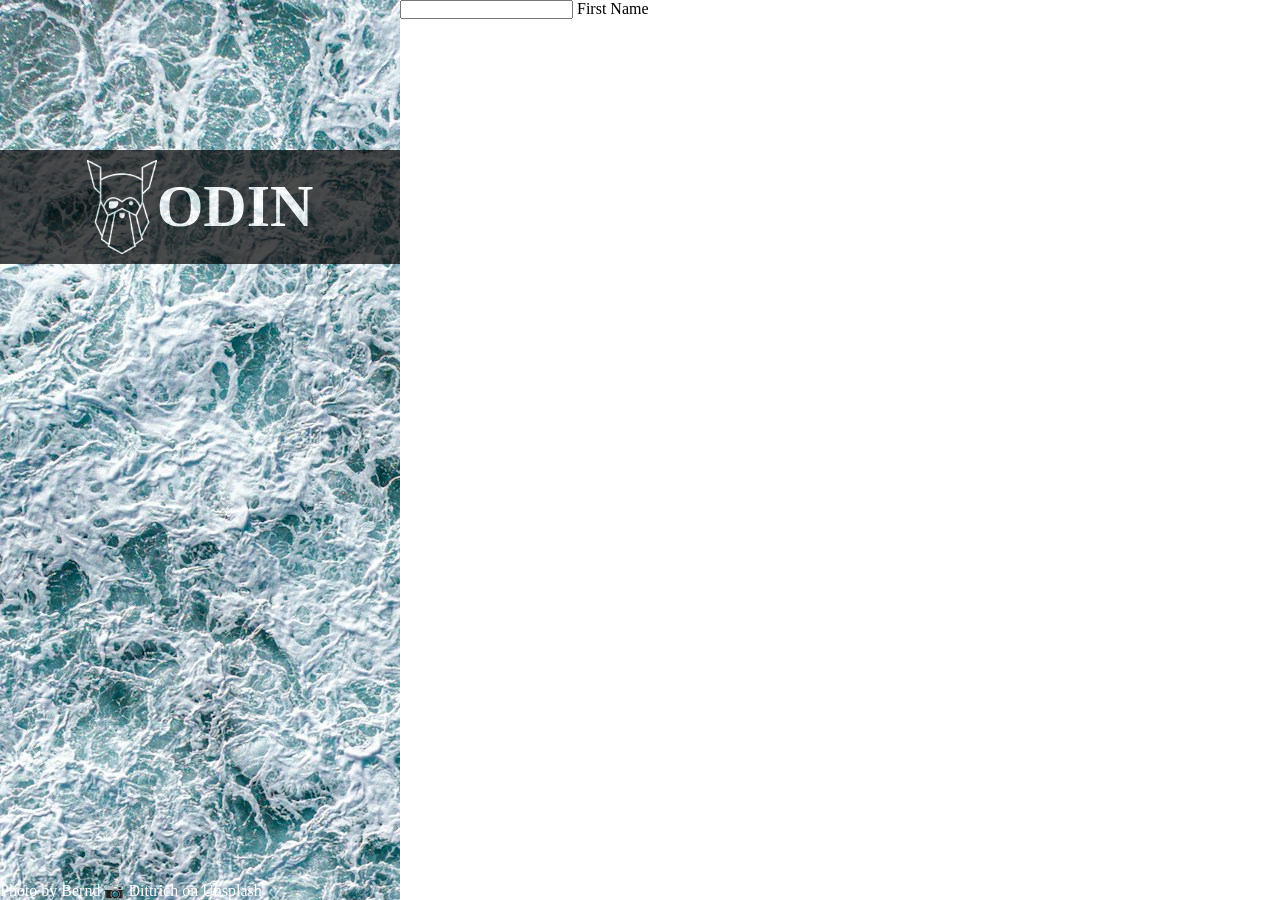
==== index.html @ 05966877 "added the side image/title with flexbox" ====
<!DOCTYPE html>
<html lang="en">
<head>
    <meta charset="UTF-8">
    <meta name="viewport" content="width=device-width, initial-scale=1.0">
    <link rel="stylesheet" href="./css/style.css">
    <title>Sign in form</title>
</head>
<body> 
    <div class="sidebar-image">
        <div class="odin-title">
            <img src="images/odin-lined.png" alt="odin" class="logo">
            <h1>ODIN</h1>
        </div>
        <p>Photo by Bernd 📷 Dittrich on Unsplash</p>
    </div>
    <form action="">
    <div>
        <input type="text">
        <label>First Name</label>
    </div>
       

    </form>
    
</body>
</html>
---- css/style.css ----
*{
    margin:0;
    padding:0;
    box-sizing:border-box;
}

body{
    display:flex;
}

.sidebar-image{
    background: url(../images/sidebar_image.jpg);
    height: 100vh;
    width:400px;
    display:flex;
    flex-direction:column;
    color:white;
    justify-content:space-between;
    
}

.logo{
    width:70px;
}

.odin-title{
    background-color:black;
    opacity: 0.7;
    margin-top:150px;
    display:flex;
    font-size:30px;
    justify-content:center;
    align-items:center;
    padding:10px 0;

}
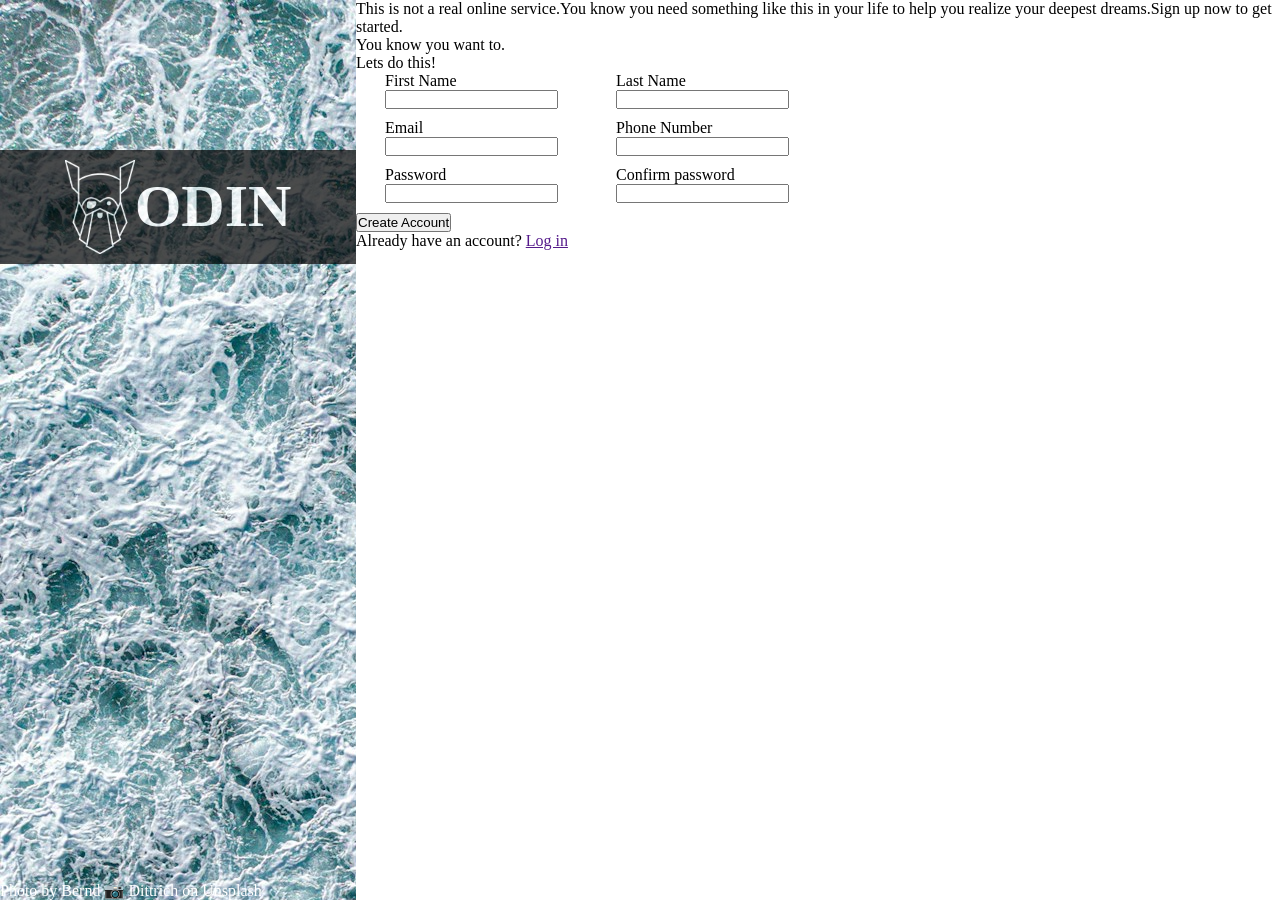
==== commit add64a02: "added inputs and labels in flex containers in order to acheive layout" ====
--- a/index.html
+++ b/index.html
@@ -14,14 +14,50 @@
         </div>
         <p>Photo by Bernd 📷 Dittrich on Unsplash</p>
     </div>
-    <form action="">
-    <div>
-        <input type="text">
-        <label>First Name</label>
+
+    <div class="contatiner">
+        <section class="header-content">
+            <p>This is not a real online service.You know you need something like this in your life to help you realize your deepest dreams.Sign up now to get started.</p>
+            <p>You know you want to.</p>
+        </section>
+
+        <form action="">
+            <legend>Lets do this!</legend>
+            <div class="inputs-container">
+                <div class="inputs">
+                    <label for="first-name">First Name</label>
+                    <input type="text">
+                </div>
+                <div class="inputs">
+                    <label for="last-name">Last Name</label>
+                    <input type="text">
+                </div>
+                <div class="inputs">
+                    <label for="email">Email</label>
+                    <input type="email">
+                </div>
+                <div class="inputs">
+                    <label for="phone">Phone Number</label>
+                    <input type="text">
+                </div>
+
+                <div class="inputs">
+                    <label for="password">Password</label>
+                    <input type="password">
+                </div>
+                <div class="inputs">
+                    <label for="confirm-pw">Confirm password</label>
+                    <input type="password">
+                </div>
+            </div>
+        
+        </form>
+
+        <button>Create Account</button>
+        <p>Already have an account? <a href="">Log in</a></p>
+
+
     </div>
-       
-
-    </form>
     
 </body>
 </html>
--- a/css/style.css
+++ b/css/style.css
@@ -33,4 +33,20 @@
     align-items:center;
     padding:10px 0;
 
+}
+
+.inputs-container{
+    display:flex;
+    flex-wrap:wrap;
+    width:50%;
+    justify-content:space-around;
+}
+
+.inputs{
+    margin-bottom:10px;
+}
+
+label{
+    display:block;
+  
 }
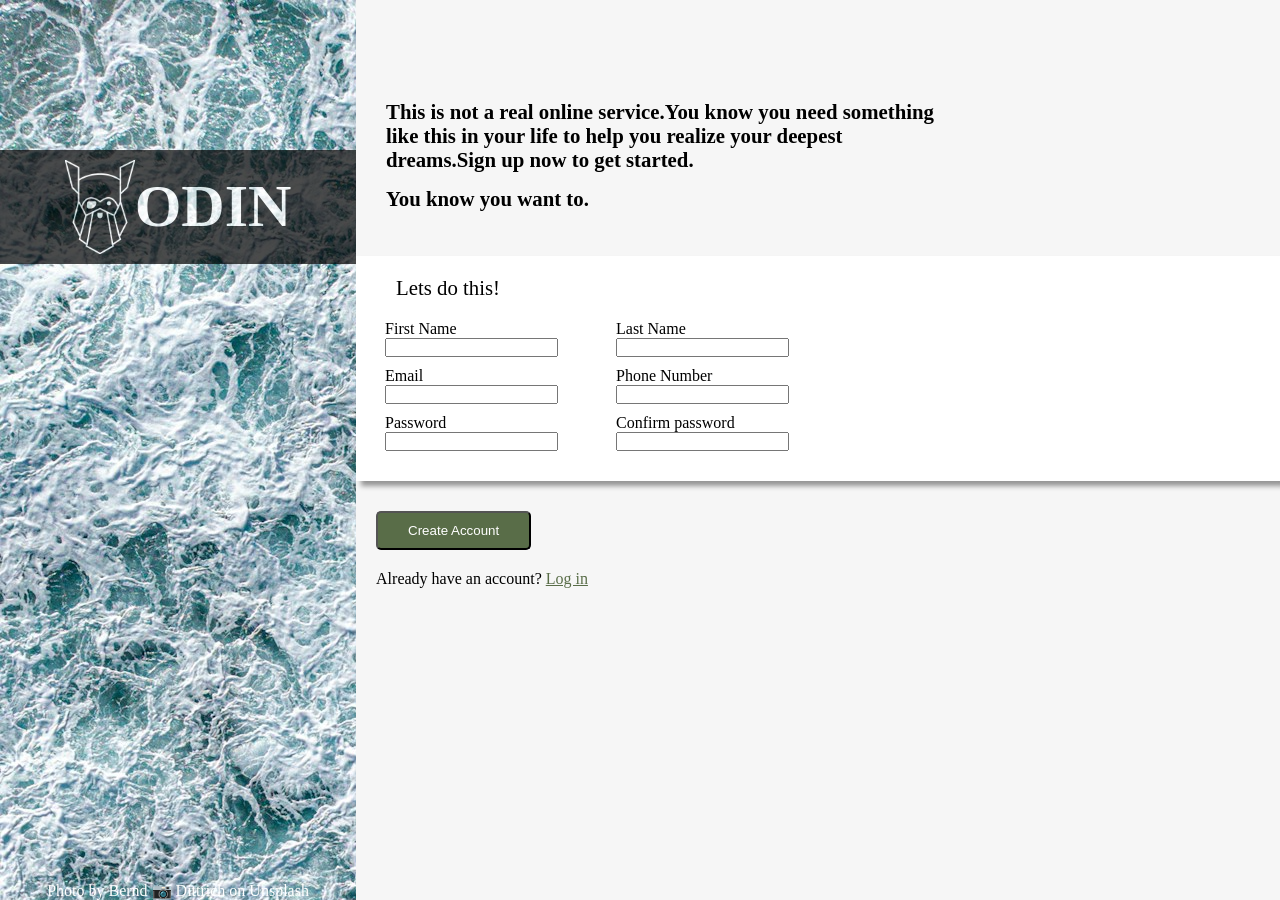
==== commit 311887b3: "completed layout/added styles to button and form" ====
--- a/index.html
+++ b/index.html
@@ -22,7 +22,7 @@
         </section>
 
         <form action="">
-            <legend>Lets do this!</legend>
+            <p>Lets do this!</p>
             <div class="inputs-container">
                 <div class="inputs">
                     <label for="first-name">First Name</label>
@@ -43,18 +43,19 @@
 
                 <div class="inputs">
                     <label for="password">Password</label>
-                    <input type="password">
+                    <input type="password" required>
                 </div>
                 <div class="inputs">
                     <label for="confirm-pw">Confirm password</label>
-                    <input type="password">
+                    <input type="password" required>
                 </div>
             </div>
         
         </form>
-
-        <button>Create Account</button>
-        <p>Already have an account? <a href="">Log in</a></p>
+        <div class="log-in">
+            <button>Create Account</button>
+            <p>Already have an account? <a href="">Log in</a></p>
+        </div>
 
 
     </div>
--- a/css/style.css
+++ b/css/style.css
@@ -6,6 +6,7 @@
 
 body{
     display:flex;
+     background-color:rgb(246, 246, 246);
 }
 
 .sidebar-image{
@@ -16,6 +17,7 @@
     flex-direction:column;
     color:white;
     justify-content:space-between;
+    text-align:center;
     
 }
 
@@ -35,6 +37,19 @@
 
 }
 
+.header-content{
+    padding:100px 0px 30px 30px;
+    font-weight: bold;
+    font-size:1.3rem;
+    
+}
+
+.header-content>p{
+    width:550px;
+    margin-bottom:15px;
+
+}
+
 .inputs-container{
     display:flex;
     flex-wrap:wrap;
@@ -49,4 +64,34 @@
 label{
     display:block;
   
+}
+
+form{
+    padding: 20px 0px;
+    background-color:white;
+    box-shadow: 5px 5px 5px rgba(0, 0, 0, 0.4);
+   
+}
+
+form p{
+    font-size:1.3rem;
+    margin-left:40px;
+    margin-bottom:20px;
+}
+
+.log-in{
+    padding-left:20px;
+}
+
+.log-in a{
+    color:#596D48;
+    
+}
+
+button{
+    background-color:#596D48;
+    margin: 30px 0 20px 0;
+    padding:10px 30px;
+    border-radius:5px;
+    color:white;
 }
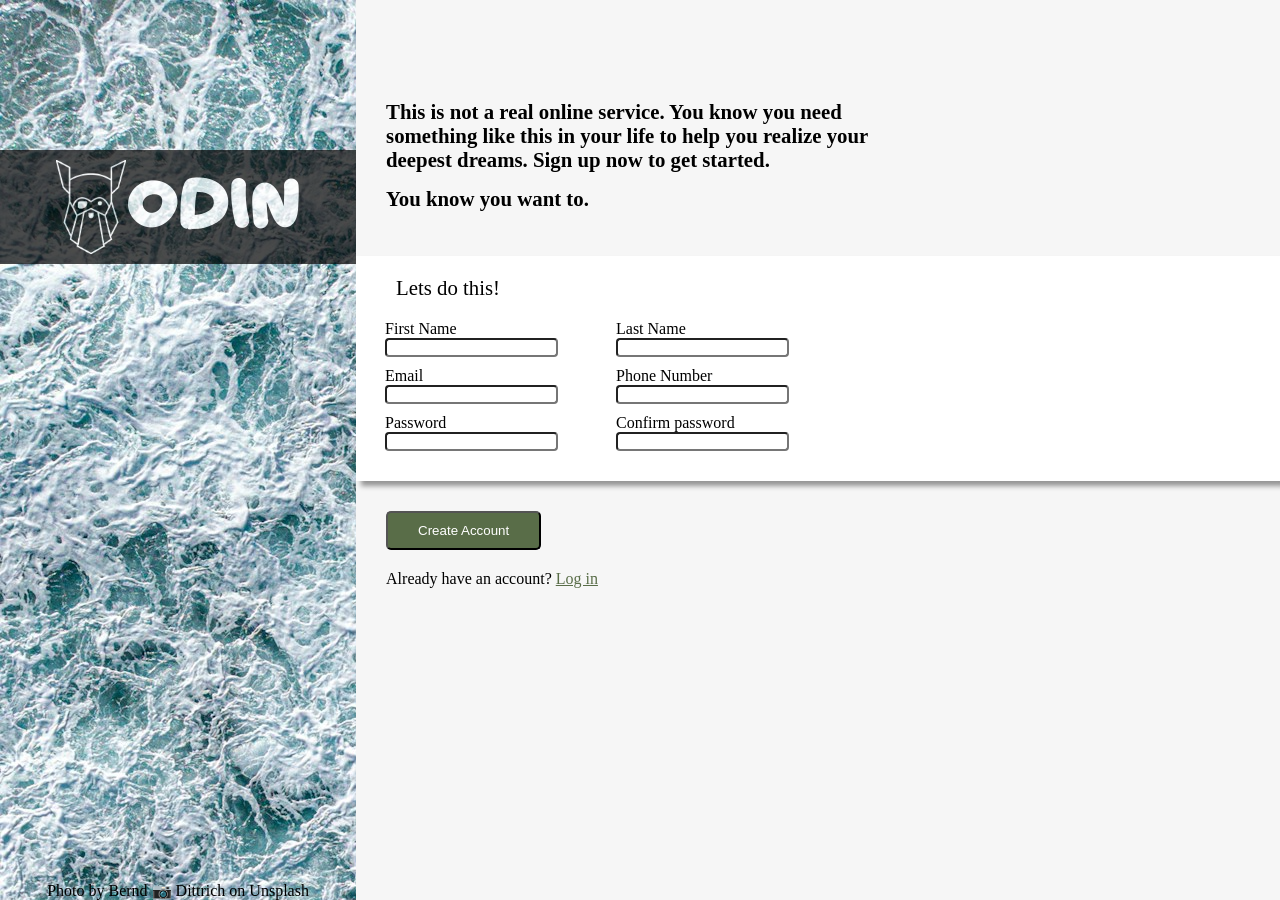
==== commit 5e1c6c82: "added font and added form attribute to button" ====
--- a/index.html
+++ b/index.html
@@ -17,44 +17,44 @@
 
     <div class="contatiner">
         <section class="header-content">
-            <p>This is not a real online service.You know you need something like this in your life to help you realize your deepest dreams.Sign up now to get started.</p>
+            <p>This is not a real online service. You know you need something like this in your life to help you realize your deepest dreams. Sign up now to get started.</p>
             <p>You know you want to.</p>
         </section>
 
-        <form action="">
+        <form action="" id="login-form">
             <p>Lets do this!</p>
             <div class="inputs-container">
                 <div class="inputs">
                     <label for="first-name">First Name</label>
-                    <input type="text">
+                    <input id="first-name" type="text">
                 </div>
                 <div class="inputs">
                     <label for="last-name">Last Name</label>
-                    <input type="text">
+                    <input id="last-name" type="text">
                 </div>
                 <div class="inputs">
                     <label for="email">Email</label>
-                    <input type="email">
+                    <input id="email" type="email">
                 </div>
                 <div class="inputs">
                     <label for="phone">Phone Number</label>
-                    <input type="text">
+                    <input id="phone" type="text">
                 </div>
 
                 <div class="inputs">
                     <label for="password">Password</label>
-                    <input type="password" required>
+                    <input id="password" type="password" required>
                 </div>
                 <div class="inputs">
                     <label for="confirm-pw">Confirm password</label>
-                    <input type="password" required>
+                    <input id="confirm-pw" type="password" required>
                 </div>
             </div>
         
         </form>
         <div class="log-in">
-            <button>Create Account</button>
-            <p>Already have an account? <a href="">Log in</a></p>
+            <button type="submit" form="login-form">Create Account</button>
+            <p>Already have an account? <a href="#">Log in</a></p>
         </div>
 
 
--- a/css/style.css
+++ b/css/style.css
@@ -1,3 +1,14 @@
+@font-face {
+    font-family: 'Anak Bijak';
+    src: url('../font/anak_fontface/AnakBijak.woff2') format('woff2'),
+        url('../font/anak_fontface/AnakBijak.woff') format('woff');
+    font-weight: normal;
+    font-style: normal;
+    font-display: swap;
+}
+
+
+
 *{
     margin:0;
     padding:0;
@@ -21,6 +32,10 @@
     
 }
 
+.sidebar-image p{
+    color:black;
+}
+
 .logo{
     width:70px;
 }
@@ -34,6 +49,7 @@
     justify-content:center;
     align-items:center;
     padding:10px 0;
+    font-family: 'Anak Bijak';
 
 }
 
@@ -61,6 +77,15 @@
     margin-bottom:10px;
 }
 
+input{
+    border-radius:4px;
+}
+
+input[type='password']:user-invalid{
+    border-color:red;
+
+}
+
 label{
     display:block;
   
@@ -80,7 +105,7 @@
 }
 
 .log-in{
-    padding-left:20px;
+    padding-left:30px;
 }
 
 .log-in a{
